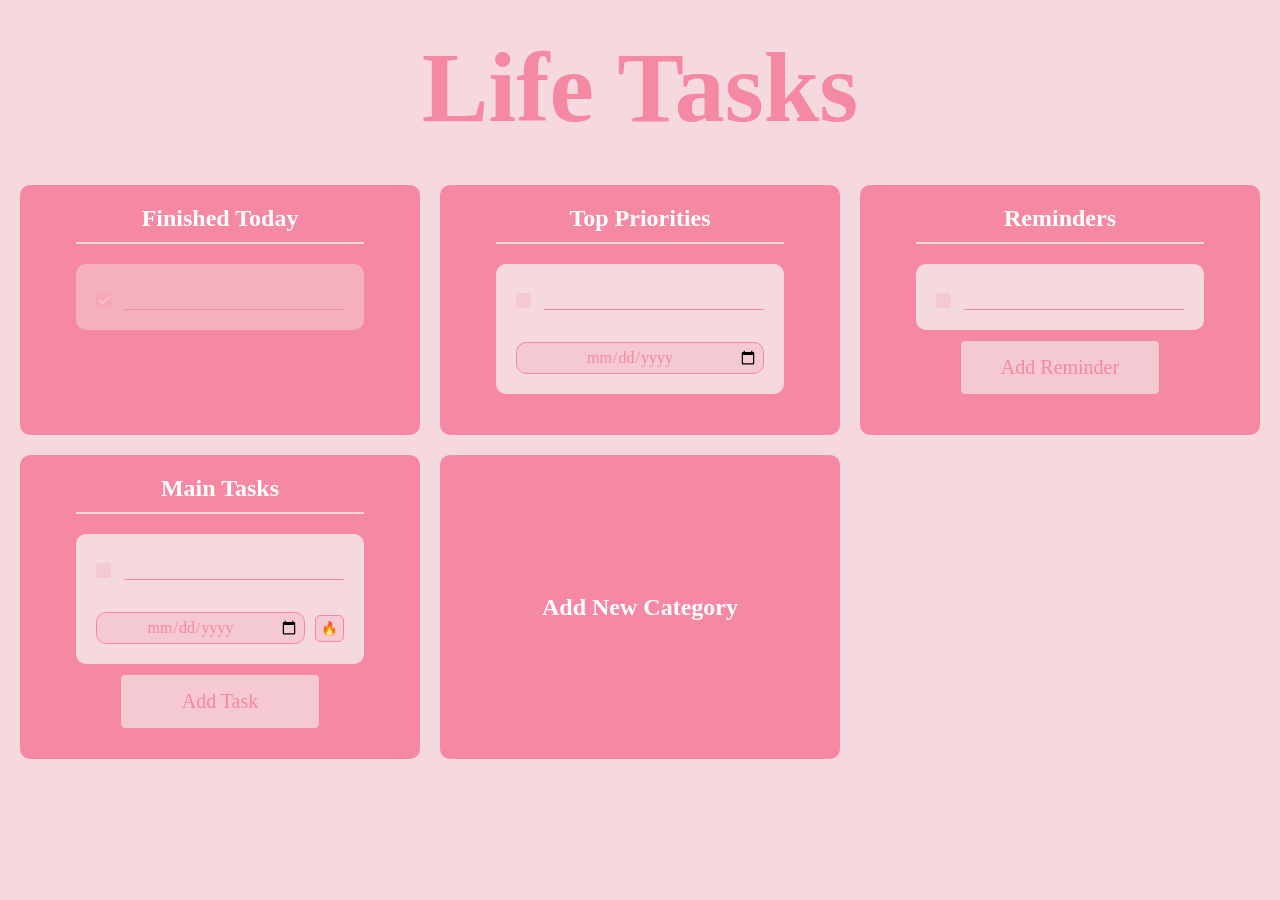
==== index.html @ f7310843 "Changed folder layout" ====
<!DOCTYPE html>
<html>
    <head>
        <meta charset="UTF-8">
        <meta name="viewport" content="width=device-width, initial-scale=1.0">
        <link rel="stylesheet" href="style.css">
        <title>To-Do List App</title>
    </head>
    <body>
        <header>
            <h1>Life Tasks</h1>
        </header>
        <main class="grid-container">
            <div class="finished">
                <h2>Finished Today</h2>
                <hr>
                <div class="finished-container">
                    <div class="task-item">
                        <div class="task-item-content">
                            <label class="custom-checkbox">
                                <input type="checkbox" class="task-item-completed" checked="checked">
                                <span class="checkmark"></span>
                            </label>
                            <input type="text">
                        </div>
                    </div>
                </div>
            </div>
            <div class="priorities">
                <h2>Top Priorities</h2>
                <hr>
                <div class="priorities-container">
                    <div class="task-item">
                        <div class="task-item-content">
                            <label class="custom-checkbox">
                                <input type="checkbox" class="task-item-completed">
                                <span class="checkmark"></span>
                            </label>
                            <input type="text">
                        </div>
                        <div class="task-item-metadata">
                            <input type="date" class="task-date">
                        </div>
                    </div>
                </div>
            </div>
            <div class="reminders">
                <h2>Reminders</h2>
                <hr>
                <div class="reminder-container">
                    <div class="task-item">
                        <div class="task-item-content">
                            <label class="custom-checkbox">
                                <input type="checkbox" class="task-item-completed">
                                <span class="checkmark"></span>
                            </label>
                            <input type="text">
                        </div>
                    </div>
                    <div class="add-reminder">
                        <input type="button" value="Add Reminder">
                    </div>
                </div>
            </div>
            <div class="category-tasks">
                <h2>Main Tasks</h2>
                <hr>
                <div class="tasks-container">
                    <div class="task-item">
                        <div class="task-item-content">
                            <label class="custom-checkbox">
                                <input type="checkbox" class="task-item-completed">
                                <span class="checkmark"></span>
                            </label>
                            <input type="text">
                        </div>
                        <div class="task-item-metadata">
                            <input type="date" class="task-date">
                            <input type="button" class="priority-button" value="🔥">
                        </div>
                    </div>
                    <div class="add-task">
                        <input type="button" value="Add Task">
                    </div>
                </div>
            </div>
            <div class="add-category">
                <h2>Add New Category</h2>
            </div>
        </main>
    </body>
</html>
---- style.css ----
@import url('https://fonts.cdnfonts.com/css/vividly');

:root {
    --primary-color: #F5D9DF;
    --secondary-color: #F588A2;
    --ternary-color: #F5C9D1;
    --text-color: white;
    --font-main: 'Vividly', serif;
}

/*Body */

* {
    margin: 0;
    padding: 0;
    box-sizing: border-box;
}

body {
    font-family: var(--font-main);
    background-color: var(--primary-color);
    color: var(--text-color);
    font-size: medium;
}

/*Header */
header {
    margin: 10px;
    padding: 10px;
}

header h1 {
    color: var(--secondary-color);
    font-size: 100px;
    text-align: center;
    margin-top: 10px;
}

/*Main */
main {
    display: grid;
    grid-template-columns: 1fr;
    gap: 20px; 
    padding: 20px;
}
.grid-container {
    display: grid;
    grid-template-columns: 1fr;
    gap: 20px; 
    padding: 20px;
    width: 100%;
}

@media (min-width: 600px) {
  .grid-container {
    grid-template-columns: repeat(2, 1fr);
  }
}

@media (min-width: 900px) {
  .grid-container {
    grid-template-columns: repeat(3, 1fr);
  }
}

/* 4. CLEAN UP THE CARDS */
main > div {
    background-color: var(--secondary-color);
    border-radius: 10px;
    padding: 20px;
    display: flex;
    flex-direction: column;
    align-items: center;
    justify-content: start;
    min-height: 250px; 
}

main > div:hover {
    transform: scale(1.02);
}

/*Task Container */
.tasks-container, .priorities-container, .reminder-container, .finished-container {
    width: 80%;
    display: flex;
    flex-direction: column;
    align-items: center;
    gap: 10px;
    padding: 10px 0;
    box-sizing: border-box;
}

.finished-container {
    text-decoration-line: line-through;
    text-decoration-color: var(--secondary-color);
    opacity: 0.5;
}

.task-item {
    display: flex;
    flex-direction: row;
    flex-wrap: wrap;
    justify-content: space-between;
    align-items: center; 
    width: 100%;
    gap: 12px;
    border-radius: 10px;
    padding: 10px;
    color: var(--secondary-color);
    background-color: var(--primary-color);
    box-sizing: border-box;
}

.task-item-content {
    display: flex;
    flex-direction: row;
    align-items: flex-end;
    justify-content: baseline;
    gap: 8px;
    flex: 1 1 150px;
    padding: 10px;
}

input[type="text"] {
    appearance: none;
    border: none;
    border-bottom: 1px solid var(--secondary-color);
    background-color: var(--primary-color);
    padding-bottom: 2px;
    padding-left: 5px;
    width: 100%;
    font-family: var(--font-main);
    font-size: 20px;
    color: var(--secondary-color);
}

input[type="text"]:focus{
    outline:none;
}

input[type="checkbox"]:hover, input[type="button"]:hover, input[type="date"]:hover{
    opacity: 0.7;
}

.task-item-metadata {
    display: flex;
    flex-direction: row;
    align-items: center;
    justify-content: flex-end;
    gap: 10px;
    padding: 10px;
    flex: 1 1 150px;
    min-width: 140px;
}

.task-date {
    background-color: var(--ternary-color);
    border: 1px solid var(--secondary-color);
    border-radius: 10px;
    color: var(--secondary-color);
    font-family: var(--font-main);
    font-size: 16px;
    padding: 5px;
    text-align: center;
    width: 100%;
}

.task-item-metadata input[type="button"], .add-task input[type="button"], .add-reminder input[type="button"]{
    appearance: none;
    background-color: var(--ternary-color);
    border: 1px solid var(--secondary-color);
    border-radius: 5px;
    padding: 5px;
}

.add-task input[type="button"], .add-reminder input[type="button"] {
    padding: 15px;
    width: 200px;
    font-family: var(--font-main);
    font-size: 20px;
    color: var(--secondary-color);
    text-align: center;
}

.task-item-metadata input[type="date"]:focus {
    outline: none;
}

/*Add Category Box */

.add-category {
    justify-content: center;
    align-items: center;
}

.add-category:hover {
    opacity: 0.8;
    transform: scale(1.02);
}

/* Container for the checkbox */
.custom-checkbox {
  display: inline-block;  
  position: relative;
  padding-left: 20px;        
  cursor: pointer;
  font-size: 18px;
  user-select: none;
  height: 15px;             
}

.custom-checkbox input {
  position: absolute;
  opacity: 0;
  cursor: pointer;
  height: 0;
  width: 0;
}

.checkmark {
  position: absolute;
  bottom: 2px;              
  left: 0;
  height: 15px;
  width: 15px;
  background-color: var(--ternary-color); 
  border: 1px solid transparent; /* Hidden default border prevents the layout from "jumping" on hover */
  border-radius: 3px;            /* Slightly reduced radius to look natural on a 15px box */
  transition: background 0.2s ease, border-color 0.2s ease;
  box-sizing: border-box;        /* Keeps the 15px size strict, even with borders */
}

.custom-checkbox:hover input:not(:checked) ~ .checkmark {
  border-color: var(--secondary-color); /* Just change the color, border width is already set above */
}

.custom-checkbox input:checked ~ .checkmark {
  background-color: var(--ternary-color); 
}

.checkmark:after {
  content: "";
  position: absolute;
  display: none;
  left: 3.5px;
  top: 0.15px;
  width: 4px;
  height: 8px;
  border: solid white;        
  border-width: 0 2px 2px 0;  
  transform: rotate(45deg);
}

.custom-checkbox input:checked ~ .checkmark:after {
  display: block;
}

hr {
    width: 80%;
    border: none;
    border-top: 2px solid var(--primary-color);
    margin: 10px;
}
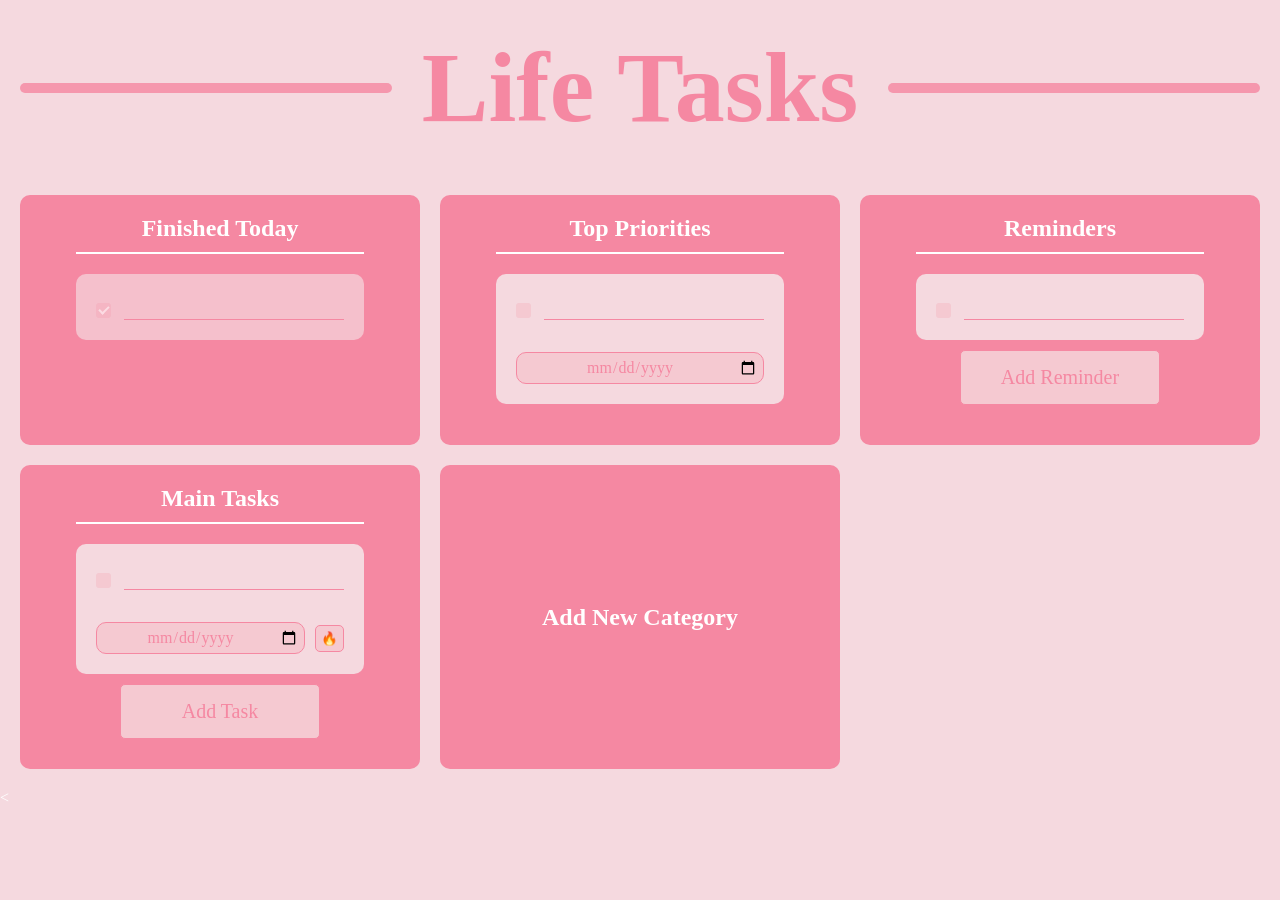
==== commit 1ad387b9: "Added JavaScript file and banner" ====
--- a/index.html
+++ b/index.html
@@ -4,11 +4,14 @@
         <meta charset="UTF-8">
         <meta name="viewport" content="width=device-width, initial-scale=1.0">
         <link rel="stylesheet" href="style.css">
+        <script src="script.js" defer></script>
         <title>To-Do List App</title>
     </head>
     <body>
         <header>
-            <h1>Life Tasks</h1>
+            <span class="line"></span>
+            <span class="banner"><h1>Life Tasks</h1></span>
+            <span class="line"></span>
         </header>
         <main class="grid-container">
             <div class="finished">
@@ -80,7 +83,7 @@
                         </div>
                     </div>
                     <div class="add-task">
-                        <input type="button" value="Add Task">
+                        <input type="button" value="Add Task" id="add-task-btn">
                     </div>
                 </div>
             </div>
@@ -88,5 +91,6 @@
                 <h2>Add New Category</h2>
             </div>
         </main>
+        <
     </body>
 </html>
--- a/style.css
+++ b/style.css
@@ -1,3 +1,6 @@
+/* ==========================================================================
+   1. VARIABLES & RESET
+   ========================================================================== */
 @import url('https://fonts.cdnfonts.com/css/vividly');
 
 :root {
@@ -8,8 +11,6 @@
     --font-main: 'Vividly', serif;
 }
 
-/*Body */
-
 * {
     margin: 0;
     padding: 0;
@@ -23,104 +24,18 @@
     font-size: medium;
 }
 
-/*Header */
-header {
+/* ==========================================================================
+   2. GLOBAL / REUSABLE ELEMENTS
+   ========================================================================== */
+hr {
+    width: 80%;
+    border: none;
+    border-top: 2px solid white;
     margin: 10px;
-    padding: 10px;
-}
-
-header h1 {
-    color: var(--secondary-color);
-    font-size: 100px;
-    text-align: center;
-    margin-top: 10px;
-}
-
-/*Main */
-main {
-    display: grid;
-    grid-template-columns: 1fr;
-    gap: 20px; 
-    padding: 20px;
-}
-.grid-container {
-    display: grid;
-    grid-template-columns: 1fr;
-    gap: 20px; 
-    padding: 20px;
-    width: 100%;
-}
-
-@media (min-width: 600px) {
-  .grid-container {
-    grid-template-columns: repeat(2, 1fr);
-  }
-}
-
-@media (min-width: 900px) {
-  .grid-container {
-    grid-template-columns: repeat(3, 1fr);
-  }
-}
-
-/* 4. CLEAN UP THE CARDS */
-main > div {
-    background-color: var(--secondary-color);
-    border-radius: 10px;
-    padding: 20px;
-    display: flex;
-    flex-direction: column;
-    align-items: center;
-    justify-content: start;
-    min-height: 250px; 
-}
-
-main > div:hover {
-    transform: scale(1.02);
-}
-
-/*Task Container */
-.tasks-container, .priorities-container, .reminder-container, .finished-container {
-    width: 80%;
-    display: flex;
-    flex-direction: column;
-    align-items: center;
-    gap: 10px;
-    padding: 10px 0;
-    box-sizing: border-box;
-}
-
-.finished-container {
-    text-decoration-line: line-through;
-    text-decoration-color: var(--secondary-color);
-    opacity: 0.5;
-}
-
-.task-item {
-    display: flex;
-    flex-direction: row;
-    flex-wrap: wrap;
-    justify-content: space-between;
-    align-items: center; 
-    width: 100%;
-    gap: 12px;
-    border-radius: 10px;
-    padding: 10px;
-    color: var(--secondary-color);
-    background-color: var(--primary-color);
-    box-sizing: border-box;
-}
-
-.task-item-content {
-    display: flex;
-    flex-direction: row;
-    align-items: flex-end;
-    justify-content: baseline;
-    gap: 8px;
-    flex: 1 1 150px;
-    padding: 10px;
-}
-
+    align-items: center;
+}
+
+/* Generic Form Inputs */
 input[type="text"] {
     appearance: none;
     border: none;
@@ -134,12 +49,121 @@
     color: var(--secondary-color);
 }
 
-input[type="text"]:focus{
-    outline:none;
-}
-
-input[type="checkbox"]:hover, input[type="button"]:hover, input[type="date"]:hover{
+input[type="text"]:focus,
+input[type="date"]:focus {
+    outline: none;
+}
+
+input[type="checkbox"]:hover, 
+input[type="button"]:hover, 
+input[type="date"]:hover {
     opacity: 0.7;
+}
+/* ==========================================================================
+   3. LAYOUT & CONTAINERS
+   ========================================================================== */
+header {
+    margin: 10px;
+    padding: 10px;
+    display: flex;
+    align-items: center;
+}
+
+.banner {
+    color: var(--secondary-color);
+    font-size: 50px;
+    text-align: center;
+    margin-top: 10px;
+    white-space: nowrap;
+    margin: 10px 30px;
+}
+
+.line {
+    flex: 1;
+    height: 10px;
+    background-color: var(--secondary-color);
+    border-radius: 10px;
+    opacity: 0.8;
+}
+
+main {
+    display: grid;
+    grid-template-columns: 1fr;
+    gap: 20px; 
+    padding: 20px;
+}
+
+.grid-container {
+    display: grid;
+    grid-template-columns: 1fr;
+    gap: 20px; 
+    padding: 20px;
+    width: 100%;
+}
+
+/* ==========================================================================
+   4. COMPONENTS (Cards & Task Items)
+   ========================================================================== */
+
+/* Cards (Main Divs) */
+main > div {
+    background-color: var(--secondary-color);
+    border-radius: 10px;
+    padding: 20px;
+    display: flex;
+    flex-direction: column;
+    align-items: center;
+    justify-content: start;
+    min-height: 250px; 
+    transition: transform 0.2s ease;
+}
+
+main > div:hover {
+    transform: scale(1.02);
+}
+
+/* Task Lists Containers */
+.tasks-container, 
+.priorities-container, 
+.reminder-container, 
+.finished-container {
+    width: 80%;
+    display: flex;
+    flex-direction: column;
+    align-items: center;
+    gap: 10px;
+    padding: 10px 0;
+    box-sizing: border-box;
+}
+
+.finished-container {
+    opacity: 0.7;
+}
+
+/* Individual Task Items */
+.task-item {
+    display: flex;
+    flex-direction: row;
+    flex-wrap: wrap;
+    justify-content: space-between;
+    align-items: center; 
+    width: 100%;
+    gap: 12px;
+    border-radius: 10px;
+    padding: 10px;
+    color: var(--secondary-color);
+    background-color: var(--primary-color);
+    box-sizing: border-box;
+}
+
+.task-item-content {
+    display: flex;
+    flex-direction: row;
+    align-items: flex-end;
+    justify-content: baseline;
+    gap: 8px;
+    flex: 1 1 150px;
+    padding: 10px;
 }
 
 .task-item-metadata {
@@ -165,7 +189,10 @@
     width: 100%;
 }
 
-.task-item-metadata input[type="button"], .add-task input[type="button"], .add-reminder input[type="button"]{
+/* Buttons */
+.task-item-metadata input[type="button"], 
+.add-task input[type="button"], 
+.add-reminder input[type="button"] {
     appearance: none;
     background-color: var(--ternary-color);
     border: 1px solid var(--secondary-color);
@@ -173,7 +200,8 @@
     padding: 5px;
 }
 
-.add-task input[type="button"], .add-reminder input[type="button"] {
+.add-task input[type="button"], 
+.add-reminder input[type="button"] {
     padding: 15px;
     width: 200px;
     font-family: var(--font-main);
@@ -181,12 +209,6 @@
     color: var(--secondary-color);
     text-align: center;
 }
-
-.task-item-metadata input[type="date"]:focus {
-    outline: none;
-}
-
-/*Add Category Box */
 
 .add-category {
     justify-content: center;
@@ -198,66 +220,76 @@
     transform: scale(1.02);
 }
 
-/* Container for the checkbox */
+/* ==========================================================================
+   5. CUSTOM CHECKBOXES
+   ========================================================================== */
 .custom-checkbox {
-  display: inline-block;  
-  position: relative;
-  padding-left: 20px;        
-  cursor: pointer;
-  font-size: 18px;
-  user-select: none;
-  height: 15px;             
+    display: inline-block;  
+    position: relative;
+    padding-left: 20px;        
+    cursor: pointer;
+    font-size: 18px;
+    user-select: none;
+    height: 15px;             
 }
 
 .custom-checkbox input {
-  position: absolute;
-  opacity: 0;
-  cursor: pointer;
-  height: 0;
-  width: 0;
+    position: absolute;
+    opacity: 0;
+    cursor: pointer;
+    height: 0;
+    width: 0;
 }
 
 .checkmark {
-  position: absolute;
-  bottom: 2px;              
-  left: 0;
-  height: 15px;
-  width: 15px;
-  background-color: var(--ternary-color); 
-  border: 1px solid transparent; /* Hidden default border prevents the layout from "jumping" on hover */
-  border-radius: 3px;            /* Slightly reduced radius to look natural on a 15px box */
-  transition: background 0.2s ease, border-color 0.2s ease;
-  box-sizing: border-box;        /* Keeps the 15px size strict, even with borders */
+    position: absolute;
+    bottom: 2px;              
+    left: 0;
+    height: 15px;
+    width: 15px;
+    background-color: var(--ternary-color); 
+    border: 1px solid transparent; 
+    border-radius: 3px;            
+    transition: background 0.2s ease, border-color 0.2s ease;
+    box-sizing: border-box;        
 }
 
 .custom-checkbox:hover input:not(:checked) ~ .checkmark {
-  border-color: var(--secondary-color); /* Just change the color, border width is already set above */
+    border-color: var(--secondary-color); 
 }
 
 .custom-checkbox input:checked ~ .checkmark {
-  background-color: var(--ternary-color); 
+    background-color: var(--ternary-color); 
 }
 
 .checkmark:after {
-  content: "";
-  position: absolute;
-  display: none;
-  left: 3.5px;
-  top: 0.15px;
-  width: 4px;
-  height: 8px;
-  border: solid white;        
-  border-width: 0 2px 2px 0;  
-  transform: rotate(45deg);
+    content: "";
+    position: absolute;
+    display: none;
+    left: 3.5px;
+    top: 0.15px;
+    width: 4px;
+    height: 8px;
+    border: solid white;        
+    border-width: 0 2px 2px 0;  
+    transform: rotate(45deg);
 }
 
 .custom-checkbox input:checked ~ .checkmark:after {
-  display: block;
-}
-
-hr {
-    width: 80%;
-    border: none;
-    border-top: 2px solid var(--primary-color);
-    margin: 10px;
+    display: block;
+}
+
+/* ==========================================================================
+   6. MEDIA QUERIES (Responsive Design)
+   ========================================================================== */
+@media (min-width: 600px) {
+    .grid-container {
+        grid-template-columns: repeat(2, 1fr);
+    }
+}
+
+@media (min-width: 900px) {
+    .grid-container {
+        grid-template-columns: repeat(3, 1fr);
+    }
 }
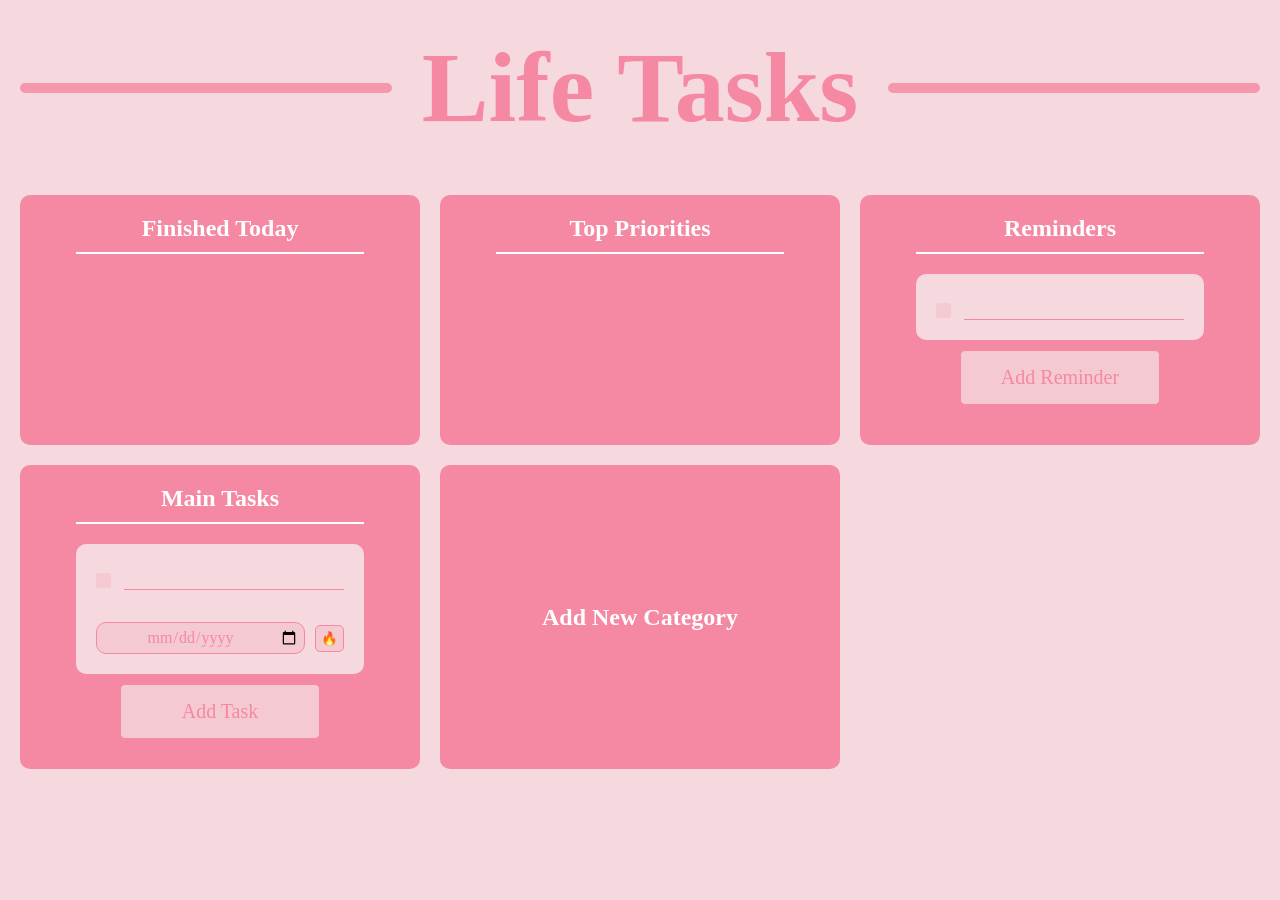
==== commit 17060e50: "Fixed Live Server Issue Attempt 1" ====
--- a/index.html
+++ b/index.html
@@ -4,7 +4,6 @@
         <meta charset="UTF-8">
         <meta name="viewport" content="width=device-width, initial-scale=1.0">
         <link rel="stylesheet" href="style.css">
-        <script src="script.js" defer></script>
         <title>To-Do List App</title>
     </head>
     <body>
@@ -18,33 +17,12 @@
                 <h2>Finished Today</h2>
                 <hr>
                 <div class="finished-container">
-                    <div class="task-item">
-                        <div class="task-item-content">
-                            <label class="custom-checkbox">
-                                <input type="checkbox" class="task-item-completed" checked="checked">
-                                <span class="checkmark"></span>
-                            </label>
-                            <input type="text">
-                        </div>
-                    </div>
                 </div>
             </div>
             <div class="priorities">
                 <h2>Top Priorities</h2>
                 <hr>
                 <div class="priorities-container">
-                    <div class="task-item">
-                        <div class="task-item-content">
-                            <label class="custom-checkbox">
-                                <input type="checkbox" class="task-item-completed">
-                                <span class="checkmark"></span>
-                            </label>
-                            <input type="text">
-                        </div>
-                        <div class="task-item-metadata">
-                            <input type="date" class="task-date">
-                        </div>
-                    </div>
                 </div>
             </div>
             <div class="reminders">
@@ -91,6 +69,5 @@
                 <h2>Add New Category</h2>
             </div>
         </main>
-        <
     </body>
 </html>
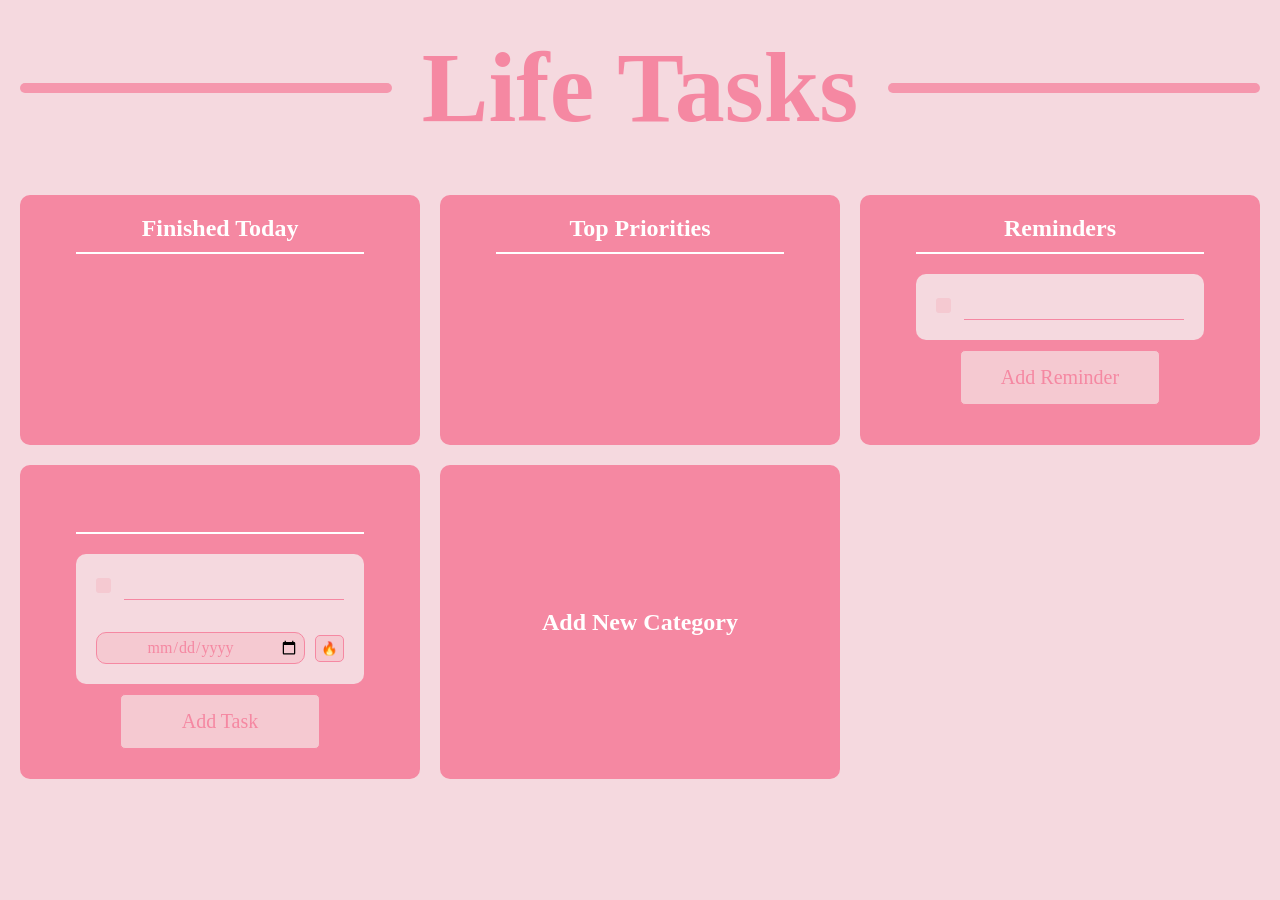
==== commit c8d3b6b4: "Added an add new category function" ====
--- a/index.html
+++ b/index.html
@@ -4,6 +4,7 @@
         <meta charset="UTF-8">
         <meta name="viewport" content="width=device-width, initial-scale=1.0">
         <link rel="stylesheet" href="style.css">
+        <script src="script.js" defer></script>
         <title>To-Do List App</title>
     </head>
     <body>
@@ -35,7 +36,7 @@
                                 <input type="checkbox" class="task-item-completed">
                                 <span class="checkmark"></span>
                             </label>
-                            <input type="text">
+                            <input type="text" class="task-input">
                         </div>
                     </div>
                     <div class="add-reminder">
@@ -44,7 +45,7 @@
                 </div>
             </div>
             <div class="category-tasks">
-                <h2>Main Tasks</h2>
+                <input type="text" class="category-title">
                 <hr>
                 <div class="tasks-container">
                     <div class="task-item">
@@ -53,7 +54,7 @@
                                 <input type="checkbox" class="task-item-completed">
                                 <span class="checkmark"></span>
                             </label>
-                            <input type="text">
+                            <input type="text" class="task-input">
                         </div>
                         <div class="task-item-metadata">
                             <input type="date" class="task-date">
@@ -61,11 +62,11 @@
                         </div>
                     </div>
                     <div class="add-task">
-                        <input type="button" value="Add Task" id="add-task-btn">
+                        <input type="button" value="Add Task">
                     </div>
                 </div>
             </div>
-            <div class="add-category">
+            <div onclick="add_category_button()" class="add-category">
                 <h2>Add New Category</h2>
             </div>
         </main>
--- a/style.css
+++ b/style.css
@@ -36,18 +36,6 @@
 }
 
 /* Generic Form Inputs */
-input[type="text"] {
-    appearance: none;
-    border: none;
-    border-bottom: 1px solid var(--secondary-color);
-    background-color: var(--primary-color);
-    padding-bottom: 2px;
-    padding-left: 5px;
-    width: 100%;
-    font-family: var(--font-main);
-    font-size: 20px;
-    color: var(--secondary-color);
-}
 
 input[type="text"]:focus,
 input[type="date"]:focus {
@@ -134,10 +122,26 @@
     gap: 10px;
     padding: 10px 0;
     box-sizing: border-box;
-}
-
-.finished-container {
-    opacity: 0.7;
+    max-height: 400px;
+    overflow-y: auto;
+}
+
+/* Category Title */
+input.category-title {
+    background-color: transparent;
+    color: white;
+    border: none;
+    font-family: var(--font-main);
+    font-size: 24px;
+    font-weight: bold;
+    text-align: center;
+    width: 80%;
+    padding: 5px;
+    border-radius: 5px;
+}
+
+input.category-title:focus {
+    border: 1px solid white;
 }
 
 /* Individual Task Items */
@@ -159,11 +163,24 @@
 .task-item-content {
     display: flex;
     flex-direction: row;
-    align-items: flex-end;
+    align-items: center;
     justify-content: baseline;
     gap: 8px;
     flex: 1 1 150px;
     padding: 10px;
+}
+
+input.task-input {
+    appearance: none;
+    border: none;
+    border-bottom: 1px solid var(--secondary-color);
+    background-color: var(--primary-color);
+    padding-bottom: 2px;
+    padding-left: 5px;
+    width: 100%;
+    font-family: var(--font-main);
+    font-size: 20px;
+    color: var(--secondary-color);
 }
 
 .task-item-metadata {
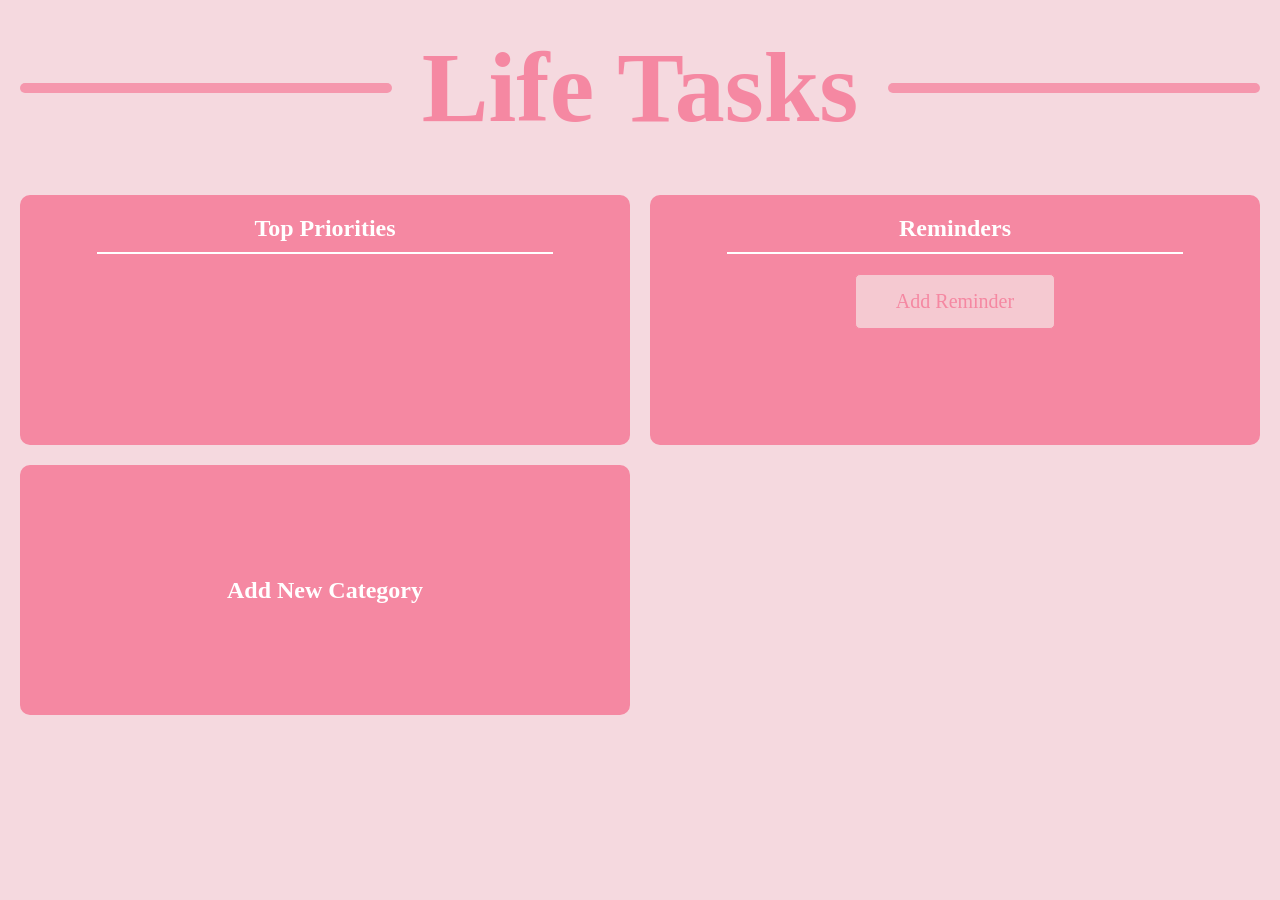
==== commit 02718ee8: "Simplified localstorage and html" ====
--- a/index.html
+++ b/index.html
@@ -14,59 +14,23 @@
             <span class="line"></span>
         </header>
         <main class="grid-container">
-            <div class="finished">
-                <h2>Finished Today</h2>
-                <hr>
-                <div class="finished-container">
-                </div>
-            </div>
             <div class="priorities">
                 <h2>Top Priorities</h2>
                 <hr>
-                <div class="priorities-container">
-                </div>
+                <div class="priorities-container"></div>
             </div>
+
             <div class="reminders">
                 <h2>Reminders</h2>
                 <hr>
                 <div class="reminder-container">
-                    <div class="task-item">
-                        <div class="task-item-content">
-                            <label class="custom-checkbox">
-                                <input type="checkbox" class="task-item-completed">
-                                <span class="checkmark"></span>
-                            </label>
-                            <input type="text" class="task-input">
-                        </div>
-                    </div>
-                    <div class="add-reminder">
+                    <div onclick="addReminder(event)" class="add-reminder">
                         <input type="button" value="Add Reminder">
                     </div>
                 </div>
             </div>
-            <div class="category-tasks">
-                <input type="text" class="category-title">
-                <hr>
-                <div class="tasks-container">
-                    <div class="task-item">
-                        <div class="task-item-content">
-                            <label class="custom-checkbox">
-                                <input type="checkbox" class="task-item-completed">
-                                <span class="checkmark"></span>
-                            </label>
-                            <input type="text" class="task-input">
-                        </div>
-                        <div class="task-item-metadata">
-                            <input type="date" class="task-date">
-                            <input type="button" class="priority-button" value="🔥">
-                        </div>
-                    </div>
-                    <div class="add-task">
-                        <input type="button" value="Add Task">
-                    </div>
-                </div>
-            </div>
-            <div onclick="add_category_button()" class="add-category">
+            
+            <div onclick="addCategory(event)" class="add-category">
                 <h2>Add New Category</h2>
             </div>
         </main>
--- a/style.css
+++ b/style.css
@@ -38,7 +38,8 @@
 /* Generic Form Inputs */
 
 input[type="text"]:focus,
-input[type="date"]:focus {
+input[type="date"]:focus,
+textarea:focus {
     outline: none;
 }
 
@@ -95,6 +96,7 @@
 
 /* Cards (Main Divs) */
 main > div {
+    position: relative;
     background-color: var(--secondary-color);
     border-radius: 10px;
     padding: 20px;
@@ -127,20 +129,35 @@
 }
 
 /* Category Title */
-input.category-title {
+.category-header {
+    display: flex;
+    flex-direction: row;
+    align-items: center;
+    justify-content: center;
+    gap: 8px;
+    width: 80%;
+}
+
+textarea.category-title {
+    appearance: none;
+    resize: none;
+    overflow: hidden;
     background-color: transparent;
     color: white;
     border: none;
     font-family: var(--font-main);
     font-size: 24px;
     font-weight: bold;
+    line-height: 1.3;
     text-align: center;
-    width: 80%;
+    white-space: pre-wrap;
+    word-wrap: break-word;
+    width: 100%;
     padding: 5px;
     border-radius: 5px;
 }
 
-input.category-title:focus {
+textarea.category-title:focus {
     border: 1px solid white;
 }
 
@@ -170,13 +187,18 @@
     padding: 10px;
 }
 
-input.task-input {
+textarea.task-input {
     appearance: none;
+    resize: none;
+    overflow: hidden;
     border: none;
     border-bottom: 1px solid var(--secondary-color);
     background-color: var(--primary-color);
     padding-bottom: 2px;
     padding-left: 5px;
+    line-height: 1.3;
+    white-space: pre-wrap;
+    word-wrap: break-word;
     width: 100%;
     font-family: var(--font-main);
     font-size: 20px;
@@ -207,14 +229,27 @@
 }
 
 /* Buttons */
-.task-item-metadata input[type="button"], 
-.add-task input[type="button"], 
-.add-reminder input[type="button"] {
+.task-item-metadata input[type="button"],
+.task-item-content input[type="button"],
+.add-task input[type="button"],
+.add-reminder input[type="button"],
+.delete-category-button {
     appearance: none;
     background-color: var(--ternary-color);
     border: 1px solid var(--secondary-color);
     border-radius: 5px;
     padding: 5px;
+}
+
+.delete-category-button {
+    position: absolute;
+    top: 10px;
+    right: 10px;
+    opacity: 0;
+}
+
+main > div:hover .delete-category-button {
+    opacity: 1;
 }
 
 .add-task input[type="button"], 
@@ -307,6 +342,6 @@
 
 @media (min-width: 900px) {
     .grid-container {
-        grid-template-columns: repeat(3, 1fr);
+        grid-template-columns: repeat(2, 1fr);
     }
 }
